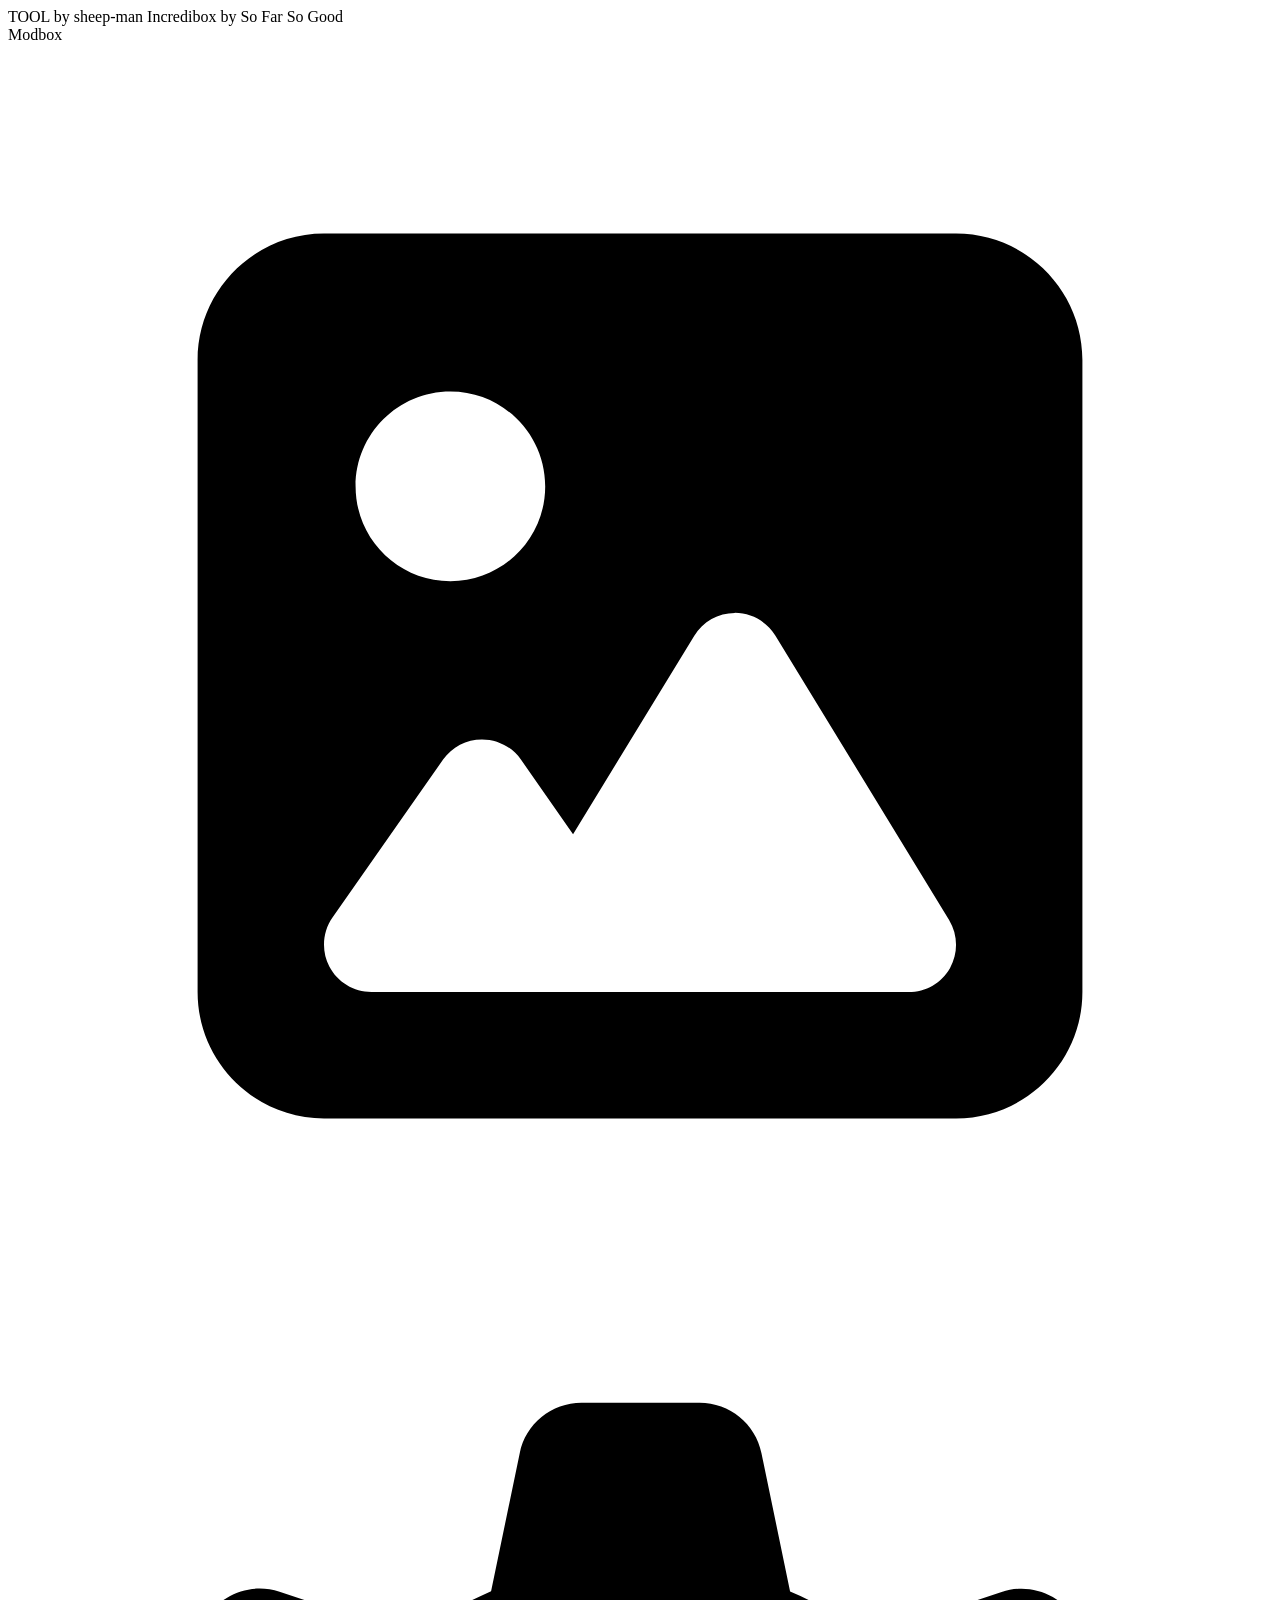
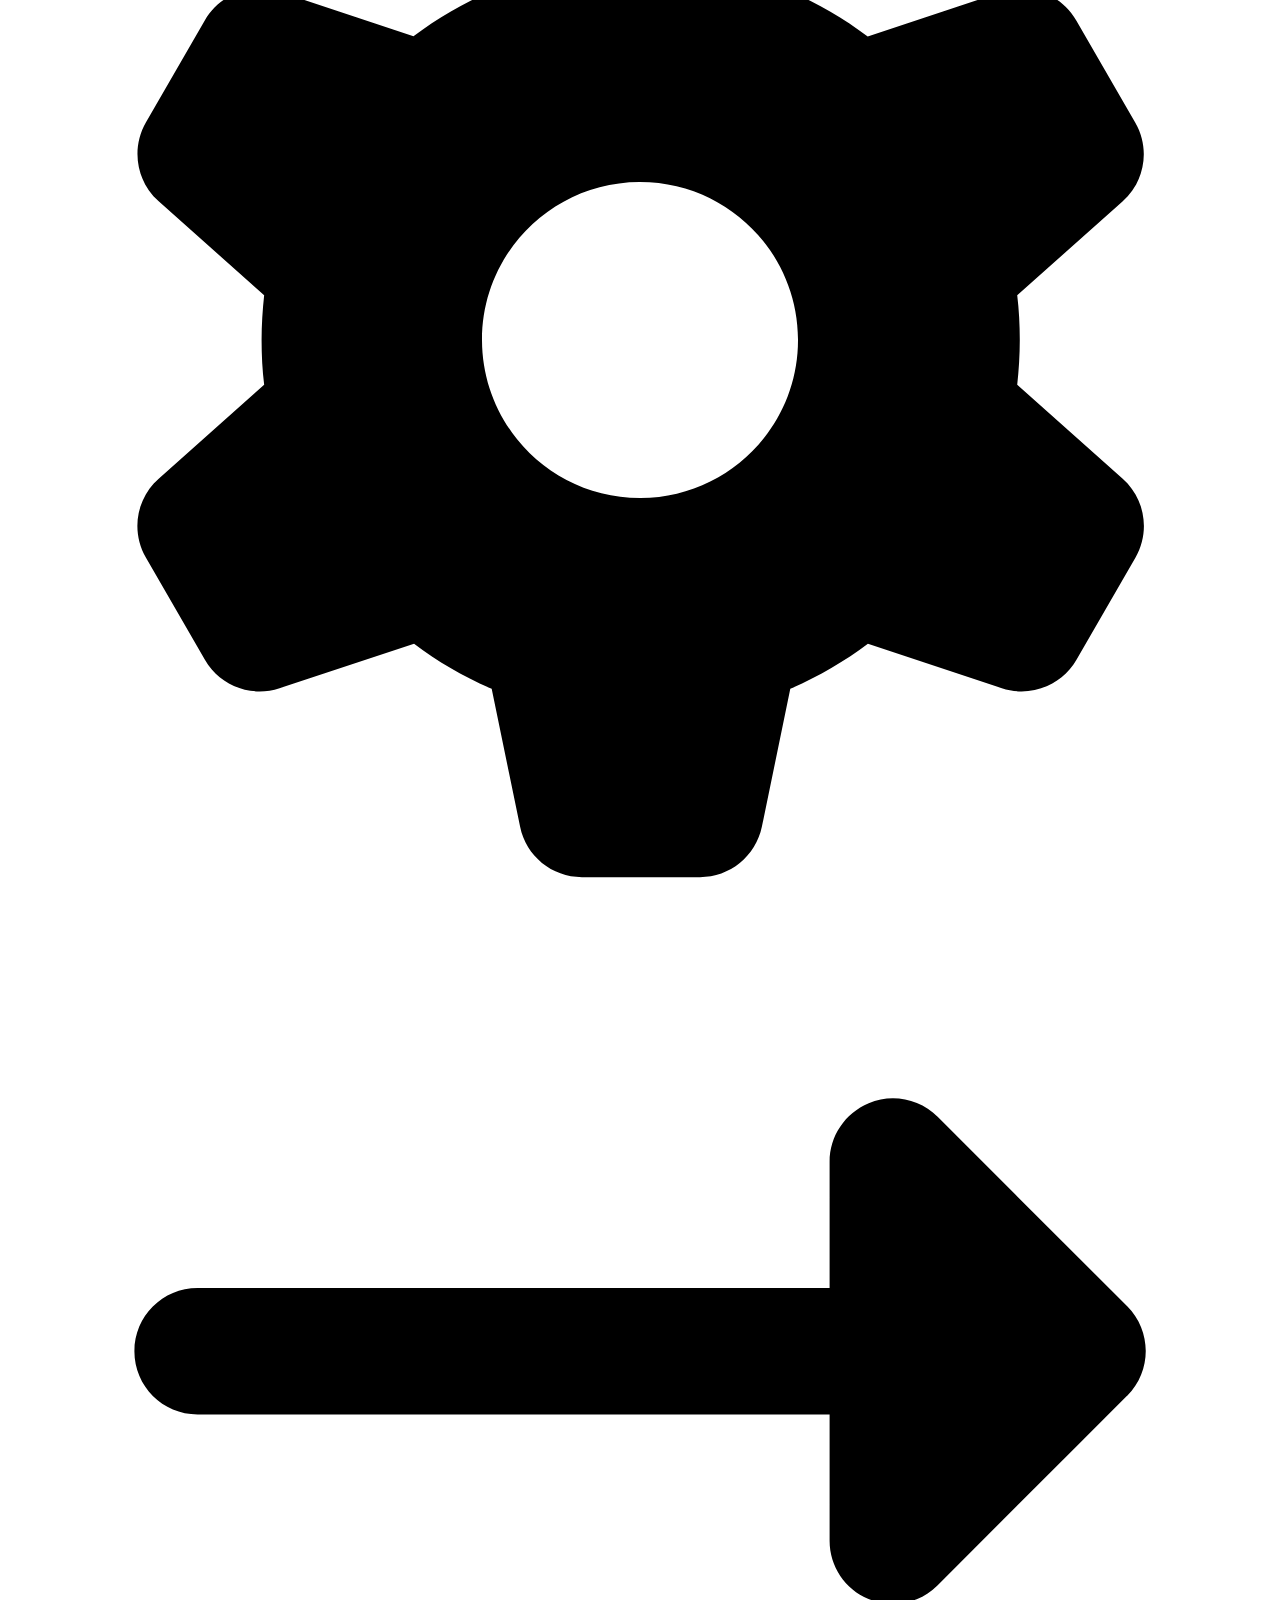
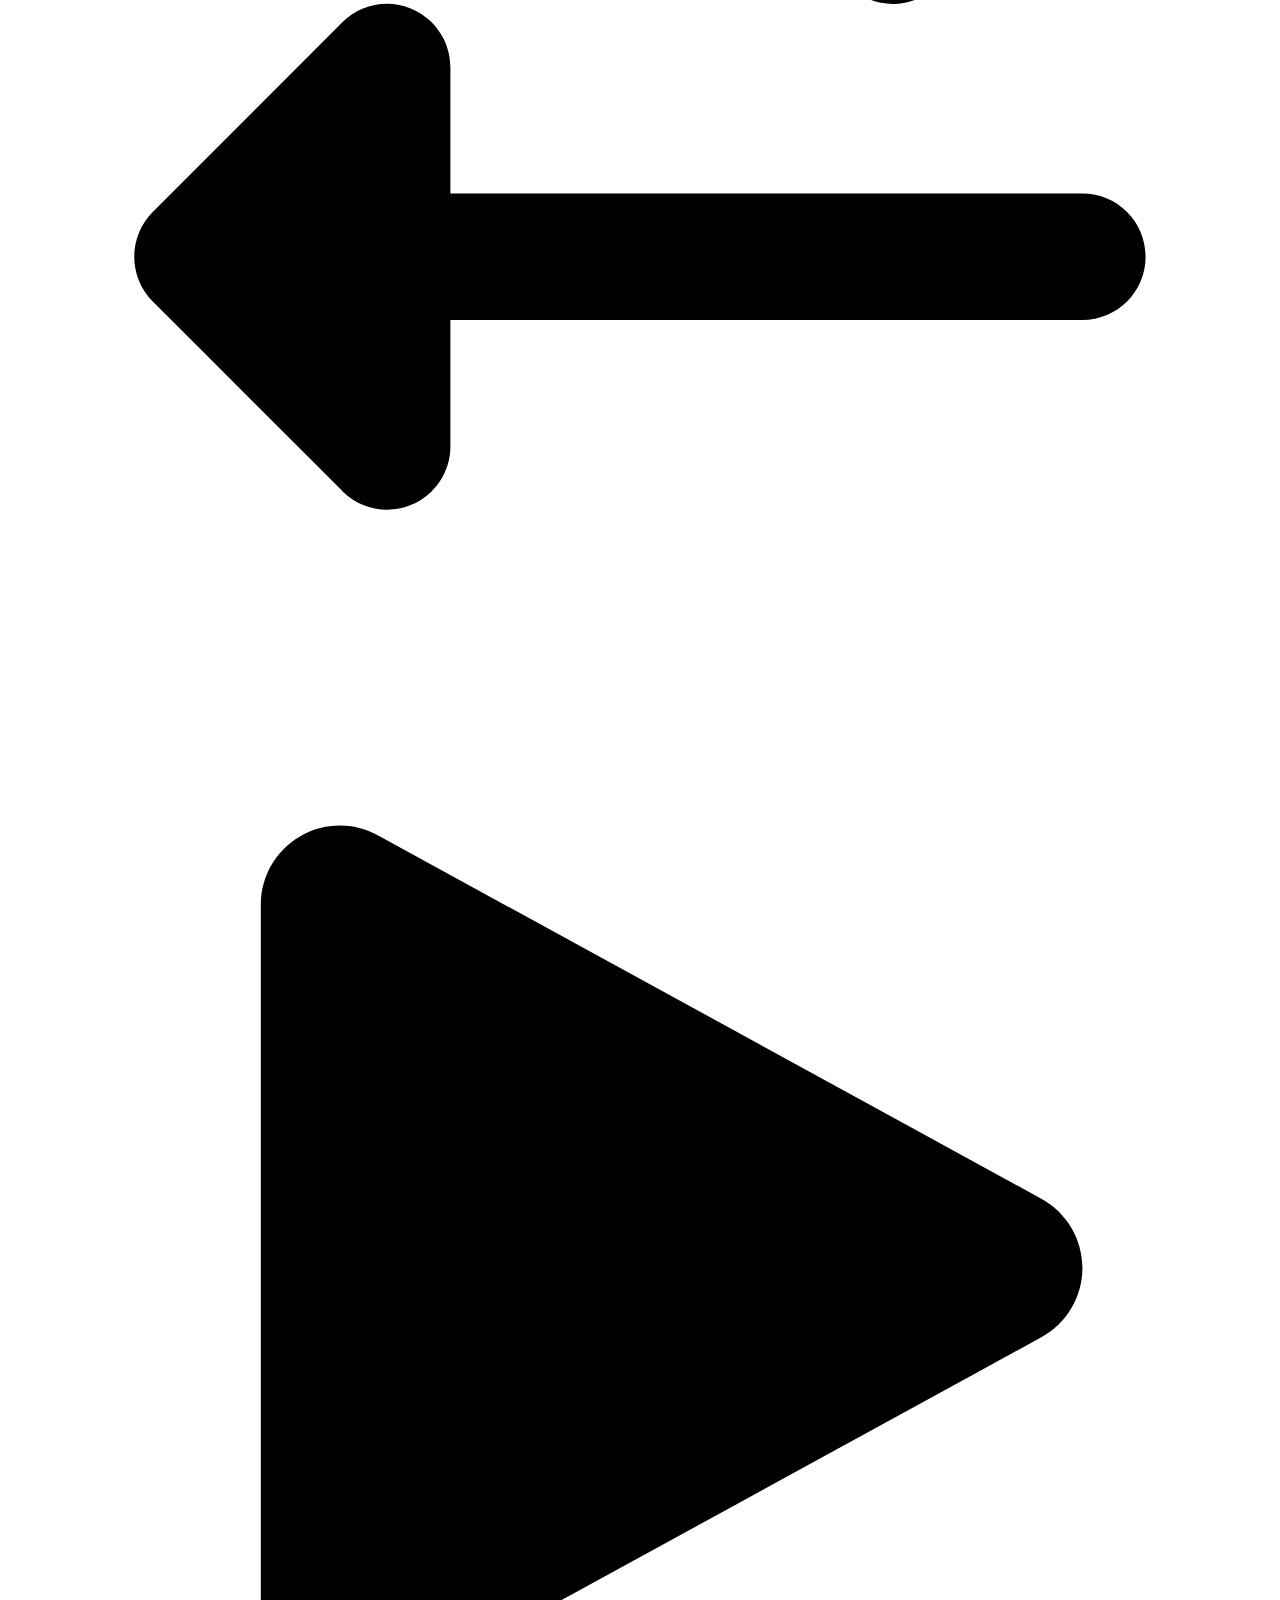
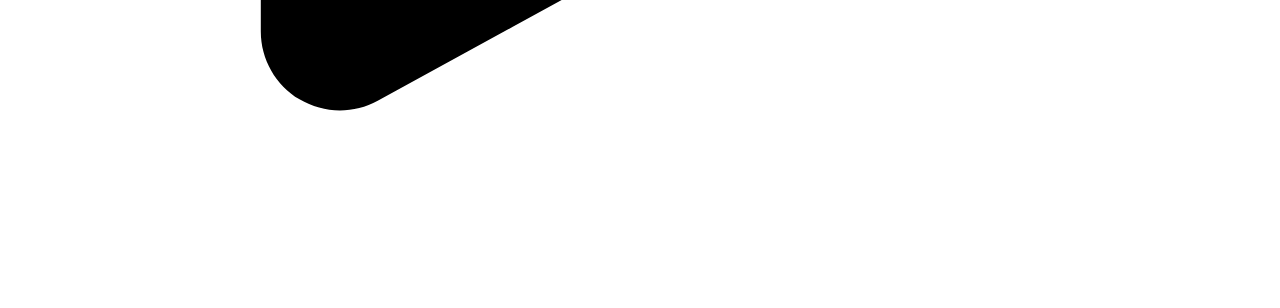
==== tools/colors.html @ 39e355a3 "Rename colors.html to tools/colors.html" ====
<html lang="en">

<head>
    <meta charset="UTF-8">
    <meta name="viewport" content="width=device-width, initial-scale=1.0">
    <title>colors</title>
    <link rel="preconnect" href="https://fonts.googleapis.com">
    <link rel="preconnect" href="https://fonts.gstatic.com" crossorigin>
    <link href="https://fonts.googleapis.com/css2?family=Allan:wght@400;700&display=swap" rel="stylesheet">
    <link rel="stylesheet" href="style-c.css">
</head>

<body>
    <div id="fade"></div>
    <span id="credit">
        TOOL by <span class="color-1">sheep-man</span>
    </span>
    <span id="credit-game">
        Incredibox by <span class="color-1">So Far So Good</span>
    </span>
    <div id="home-screen-img" src="../img/icon.jpg">
        <span id="nome-do-mod">Modbox</span>
    </div>
    <div id="import-img">
        <svg xmlns="http://www.w3.org/2000/svg"
            viewBox="0 0 640 640"><!--!Font Awesome Free v7.3.0 by @fontawesome - https://fontawesome.com License - https://fontawesome.com/license/free Copyright 2026 Fonticons, Inc.-->
            <path
                d="M160 96C124.7 96 96 124.7 96 160L96 480C96 515.3 124.7 544 160 544L480 544C515.3 544 544 515.3 544 480L544 160C544 124.7 515.3 96 480 96L160 96zM224 176C250.5 176 272 197.5 272 224C272 250.5 250.5 272 224 272C197.5 272 176 250.5 176 224C176 197.5 197.5 176 224 176zM368 288C376.4 288 384.1 292.4 388.5 299.5L476.5 443.5C481 450.9 481.2 460.2 477 467.8C472.8 475.4 464.7 480 456 480L184 480C175.1 480 166.8 475 162.7 467.1C158.6 459.2 159.2 449.6 164.3 442.3L220.3 362.3C224.8 355.9 232.1 352.1 240 352.1C247.9 352.1 255.2 355.9 259.7 362.3L286.1 400.1L347.5 299.6C351.9 292.5 359.6 288.1 368 288.1z" />
        </svg>
    </div>
    <div id="config-btn">
        <svg xmlns="http://www.w3.org/2000/svg"
            viewBox="0 0 640 640"><!--!Font Awesome Free v7.3.0 by @fontawesome - https://fontawesome.com License - https://fontawesome.com/license/free Copyright 2026 Fonticons, Inc.-->
            <path
                d="M259.1 73.5C262.1 58.7 275.2 48 290.4 48L350.2 48C365.4 48 378.5 58.7 381.5 73.5L396 143.5C410.1 149.5 423.3 157.2 435.3 166.3L503.1 143.8C517.5 139 533.3 145 540.9 158.2L570.8 210C578.4 223.2 575.7 239.8 564.3 249.9L511 297.3C511.9 304.7 512.3 312.3 512.3 320C512.3 327.7 511.8 335.3 511 342.7L564.4 390.2C575.8 400.3 578.4 417 570.9 430.1L541 481.9C533.4 495 517.6 501.1 503.2 496.3L435.4 473.8C423.3 482.9 410.1 490.5 396.1 496.6L381.7 566.5C378.6 581.4 365.5 592 350.4 592L290.6 592C275.4 592 262.3 581.3 259.3 566.5L244.9 496.6C230.8 490.6 217.7 482.9 205.6 473.8L137.5 496.3C123.1 501.1 107.3 495.1 99.7 481.9L69.8 430.1C62.2 416.9 64.9 400.3 76.3 390.2L129.7 342.7C128.8 335.3 128.4 327.7 128.4 320C128.4 312.3 128.9 304.7 129.7 297.3L76.3 249.8C64.9 239.7 62.3 223 69.8 209.9L99.7 158.1C107.3 144.9 123.1 138.9 137.5 143.7L205.3 166.2C217.4 157.1 230.6 149.5 244.6 143.4L259.1 73.5zM320.3 400C364.5 399.8 400.2 363.9 400 319.7C399.8 275.5 363.9 239.8 319.7 240C275.5 240.2 239.8 276.1 240 320.3C240.2 364.5 276.1 400.2 320.3 400z" />
        </svg>
    </div>
    <div onclick="voltar()" id="trocar-btn">
        <svg xmlns="http://www.w3.org/2000/svg"
            viewBox="0 0 640 640"><!--!Font Awesome Free v7.3.0 by @fontawesome - https://fontawesome.com License - https://fontawesome.com/license/free Copyright 2026 Fonticons, Inc.-->
            <path
                d="M566.6 214.6L470.6 310.6C461.4 319.8 447.7 322.5 435.7 317.5C423.7 312.5 416 300.9 416 288L416 224L96 224C78.3 224 64 209.7 64 192C64 174.3 78.3 160 96 160L416 160L416 96C416 83.1 423.8 71.4 435.8 66.4C447.8 61.4 461.5 64.2 470.7 73.3L566.7 169.3C579.2 181.8 579.2 202.1 566.7 214.6zM169.3 566.6L73.3 470.6C60.8 458.1 60.8 437.8 73.3 425.3L169.3 329.3C178.5 320.1 192.2 317.4 204.2 322.4C216.2 327.4 224 339.1 224 352L224 416L544 416C561.7 416 576 430.3 576 448C576 465.7 561.7 480 544 480L224 480L224 544C224 556.9 216.2 568.6 204.2 573.6C192.2 578.6 178.5 575.8 169.3 566.7z" />
        </svg>
    </div>
    <div id="play-button">
        <svg xmlns="http://www.w3.org/2000/svg"
            viewBox="0 0 640 640"><!--!Font Awesome Free v7.3.0 by @fontawesome - https://fontawesome.com License - https://fontawesome.com/license/free Copyright 2026 Fonticons, Inc.-->
            <path
                d="M187.2 100.9C174.8 94.1 159.8 94.4 147.6 101.6C135.4 108.8 128 121.9 128 136L128 504C128 518.1 135.5 531.2 147.6 538.4C159.7 545.6 174.8 545.9 187.2 539.1L523.2 355.1C536 348.1 544 334.6 544 320C544 305.4 536 291.9 523.2 284.9L187.2 100.9z" />
        </svg>
    </div>
    <div id="config-menu" style="display:none;">
        <div id="tabs">
            <div class="tab selected" data-tab="cores">Colors</div>
            <div class="tab" data-tab="more">More</div>
            <div class="tab" data-tab="import">Import</div>
            <div class="tab" data-tab="export">Export</div>
            <div class="tab" data-tab="credit-tab">Credits</div>
        </div>

        <div id="menu-content">
            <div class="tab-content active" id="cores">

                <div class="linha-cor">
                    <label for="color1">Color 1</label>
                    <button type="button" onclick="pegarCorDaTela(document.getElementById('color1'))">
                        <svg xmlns="http://www.w3.org/2000/svg" viewBox="0 0 640 640">
                            <path
                                d="M405.6 93.2L304 194.8L294.6 185.4C282.1 172.9 261.8 172.9 249.3 185.4C236.8 197.9 236.8 218.2 249.3 230.7L409.3 390.7C421.8 403.2 442.1 403.2 454.6 390.7C467.1 378.2 467.1 357.9 454.6 345.4L445.2 336L546.8 234.4C585.8 195.4 585.8 132.2 546.8 93.3C507.8 54.4 444.6 54.3 405.7 93.3zM119.4 387.3C104.4 402.3 96 422.7 96 443.9L96 486.3L69.4 526.2C60.9 538.9 62.6 555.8 73.4 566.6C84.2 577.4 101.1 579.1 113.8 570.6L153.7 544L196.1 544C217.3 544 237.7 535.6 252.7 520.6L362.1 411.2L316.8 365.9L207.4 475.3C204.4 478.3 200.3 480 196.1 480L160 480L160 443.9C160 439.7 161.7 435.6 164.7 432.6L274.1 323.2L228.8 277.9L119.4 387.3z" />
                        </svg>
                    </button>
                    <input type="color" id="color1" value="#FF0000">
                </div>

                <div class="linha-cor">
                    <label for="color2">Color 2</label>
                    <button type="button" onclick="pegarCorDaTela(document.getElementById('color2'))">
                        <svg xmlns="http://www.w3.org/2000/svg" viewBox="0 0 640 640">
                            <path
                                d="M405.6 93.2L304 194.8L294.6 185.4C282.1 172.9 261.8 172.9 249.3 185.4C236.8 197.9 236.8 218.2 249.3 230.7L409.3 390.7C421.8 403.2 442.1 403.2 454.6 390.7C467.1 378.2 467.1 357.9 454.6 345.4L445.2 336L546.8 234.4C585.8 195.4 585.8 132.2 546.8 93.3C507.8 54.4 444.6 54.3 405.7 93.3zM119.4 387.3C104.4 402.3 96 422.7 96 443.9L96 486.3L69.4 526.2C60.9 538.9 62.6 555.8 73.4 566.6C84.2 577.4 101.1 579.1 113.8 570.6L153.7 544L196.1 544C217.3 544 237.7 535.6 252.7 520.6L362.1 411.2L316.8 365.9L207.4 475.3C204.4 478.3 200.3 480 196.1 480L160 480L160 443.9C160 439.7 161.7 435.6 164.7 432.6L274.1 323.2L228.8 277.9L119.4 387.3z" />
                        </svg>
                    </button>
                    <input type="color" id="color2" value="#FF00F7">
                </div>

                <div class="linha-cor">
                    <label for="color3">Color 3</label>
                    <button type="button" onclick="pegarCorDaTela(document.getElementById('color3'))"><svg
                            xmlns="http://www.w3.org/2000/svg" viewBox="0 0 640 640">
                            <path
                                d="M405.6 93.2L304 194.8L294.6 185.4C282.1 172.9 261.8 172.9 249.3 185.4C236.8 197.9 236.8 218.2 249.3 230.7L409.3 390.7C421.8 403.2 442.1 403.2 454.6 390.7C467.1 378.2 467.1 357.9 454.6 345.4L445.2 336L546.8 234.4C585.8 195.4 585.8 132.2 546.8 93.3C507.8 54.4 444.6 54.3 405.7 93.3zM119.4 387.3C104.4 402.3 96 422.7 96 443.9L96 486.3L69.4 526.2C60.9 538.9 62.6 555.8 73.4 566.6C84.2 577.4 101.1 579.1 113.8 570.6L153.7 544L196.1 544C217.3 544 237.7 535.6 252.7 520.6L362.1 411.2L316.8 365.9L207.4 475.3C204.4 478.3 200.3 480 196.1 480L160 480L160 443.9C160 439.7 161.7 435.6 164.7 432.6L274.1 323.2L228.8 277.9L119.4 387.3z" />
                        </svg></button>
                    <input type="color" id="color3" value="#0400FF">
                </div>

                <div class="linha-cor">
                    <label for="color4">Color 4</label>
                    <button type="button" onclick="pegarCorDaTela(document.getElementById('color4'))"><svg
                            xmlns="http://www.w3.org/2000/svg" viewBox="0 0 640 640">
                            <path
                                d="M405.6 93.2L304 194.8L294.6 185.4C282.1 172.9 261.8 172.9 249.3 185.4C236.8 197.9 236.8 218.2 249.3 230.7L409.3 390.7C421.8 403.2 442.1 403.2 454.6 390.7C467.1 378.2 467.1 357.9 454.6 345.4L445.2 336L546.8 234.4C585.8 195.4 585.8 132.2 546.8 93.3C507.8 54.4 444.6 54.3 405.7 93.3zM119.4 387.3C104.4 402.3 96 422.7 96 443.9L96 486.3L69.4 526.2C60.9 538.9 62.6 555.8 73.4 566.6C84.2 577.4 101.1 579.1 113.8 570.6L153.7 544L196.1 544C217.3 544 237.7 535.6 252.7 520.6L362.1 411.2L316.8 365.9L207.4 475.3C204.4 478.3 200.3 480 196.1 480L160 480L160 443.9C160 439.7 161.7 435.6 164.7 432.6L274.1 323.2L228.8 277.9L119.4 387.3z" />
                        </svg></button>
                    <input type="color" id="color4" value="#00FFF7">
                </div>

                <div class="linha-cor">
                    <label for="color5">Color 5</label>
                    <button type="button" onclick="pegarCorDaTela(document.getElementById('color5'))"><svg
                            xmlns="http://www.w3.org/2000/svg" viewBox="0 0 640 640">
                            <path
                                d="M405.6 93.2L304 194.8L294.6 185.4C282.1 172.9 261.8 172.9 249.3 185.4C236.8 197.9 236.8 218.2 249.3 230.7L409.3 390.7C421.8 403.2 442.1 403.2 454.6 390.7C467.1 378.2 467.1 357.9 454.6 345.4L445.2 336L546.8 234.4C585.8 195.4 585.8 132.2 546.8 93.3C507.8 54.4 444.6 54.3 405.7 93.3zM119.4 387.3C104.4 402.3 96 422.7 96 443.9L96 486.3L69.4 526.2C60.9 538.9 62.6 555.8 73.4 566.6C84.2 577.4 101.1 579.1 113.8 570.6L153.7 544L196.1 544C217.3 544 237.7 535.6 252.7 520.6L362.1 411.2L316.8 365.9L207.4 475.3C204.4 478.3 200.3 480 196.1 480L160 480L160 443.9C160 439.7 161.7 435.6 164.7 432.6L274.1 323.2L228.8 277.9L119.4 387.3z" />
                        </svg></button>
                    <input type="color" id="color5" value="#51FF01">
                </div>

                <div class="linha-cor">
                    <label for="color6">Color 6</label>
                    <button type="button" onclick="pegarCorDaTela(document.getElementById('color6'))"><svg
                            xmlns="http://www.w3.org/2000/svg" viewBox="0 0 640 640">
                            <path
                                d="M405.6 93.2L304 194.8L294.6 185.4C282.1 172.9 261.8 172.9 249.3 185.4C236.8 197.9 236.8 218.2 249.3 230.7L409.3 390.7C421.8 403.2 442.1 403.2 454.6 390.7C467.1 378.2 467.1 357.9 454.6 345.4L445.2 336L546.8 234.4C585.8 195.4 585.8 132.2 546.8 93.3C507.8 54.4 444.6 54.3 405.7 93.3zM119.4 387.3C104.4 402.3 96 422.7 96 443.9L96 486.3L69.4 526.2C60.9 538.9 62.6 555.8 73.4 566.6C84.2 577.4 101.1 579.1 113.8 570.6L153.7 544L196.1 544C217.3 544 237.7 535.6 252.7 520.6L362.1 411.2L316.8 365.9L207.4 475.3C204.4 478.3 200.3 480 196.1 480L160 480L160 443.9C160 439.7 161.7 435.6 164.7 432.6L274.1 323.2L228.8 277.9L119.4 387.3z" />
                        </svg></button>
                    <input type="color" id="color6" value="#FFF200">
                </div>

                <button id="restaurar-cores">Restore colors</button>
                <button id="restaurar-fundo">Restore default image</button>

            </div>
            <div class="tab-content" id="more">
                <h2>More settings</h2>
                <button id="gerar-cores">
                    Generate colors from image
                </button>
                <p id="palette-status"></p>
                <h2>Mod name</h2>
                <input id="nome-do-mod-input" type="text">
            </div>
            <div class="tab-content" id="import">
                <h2>Import colors from app.json</h2>
                <p>
                    Select an <b>app.json</b> file from an Incredibox mod.
                </p>
                <button id="importar-json">
                    Import app.json
                </button>
                <p id="import-status"></p>
                <input type="file" id="import-json-input" accept=".json,application/json" style="display:none;">
            </div>

            <div class="tab-content" id="export">
                <h2>Export colors</h2>
                <p>Copy the code below and paste it into your <code>app.json</code>.</p>

                <textarea id="codigo-export" readonly spellcheck="false"></textarea>

                <button id="copiar-cores">Copy</button>
            </div>

            <div class="tab-content" id="credit-tab">
                <p>Incredibox by <span class="color-1">So Far So Good</span></p>
                <p>Initial color palette from Modbox by <span class="color-1">So Far So Good</span></p>
                <p>Initial background from Modbox by <span class="color-1">So Far So Good</span></p>
                <p>A portion of the "Generate colors from image" system, taken from IncrediboxHEX by <span class="color-1">remmieuwu</span></p>
                <p>Tool by <span class="color-1">Sheep-man</span></p>
            </div>
        </div>
    </div>
    <div id="parte-cinza" style="display: none;"></div>
    <input type="file" id="import-image-input" accept="image/*" style="display:none;">
    <script src="script-c.js"></script>
</body>

</html>
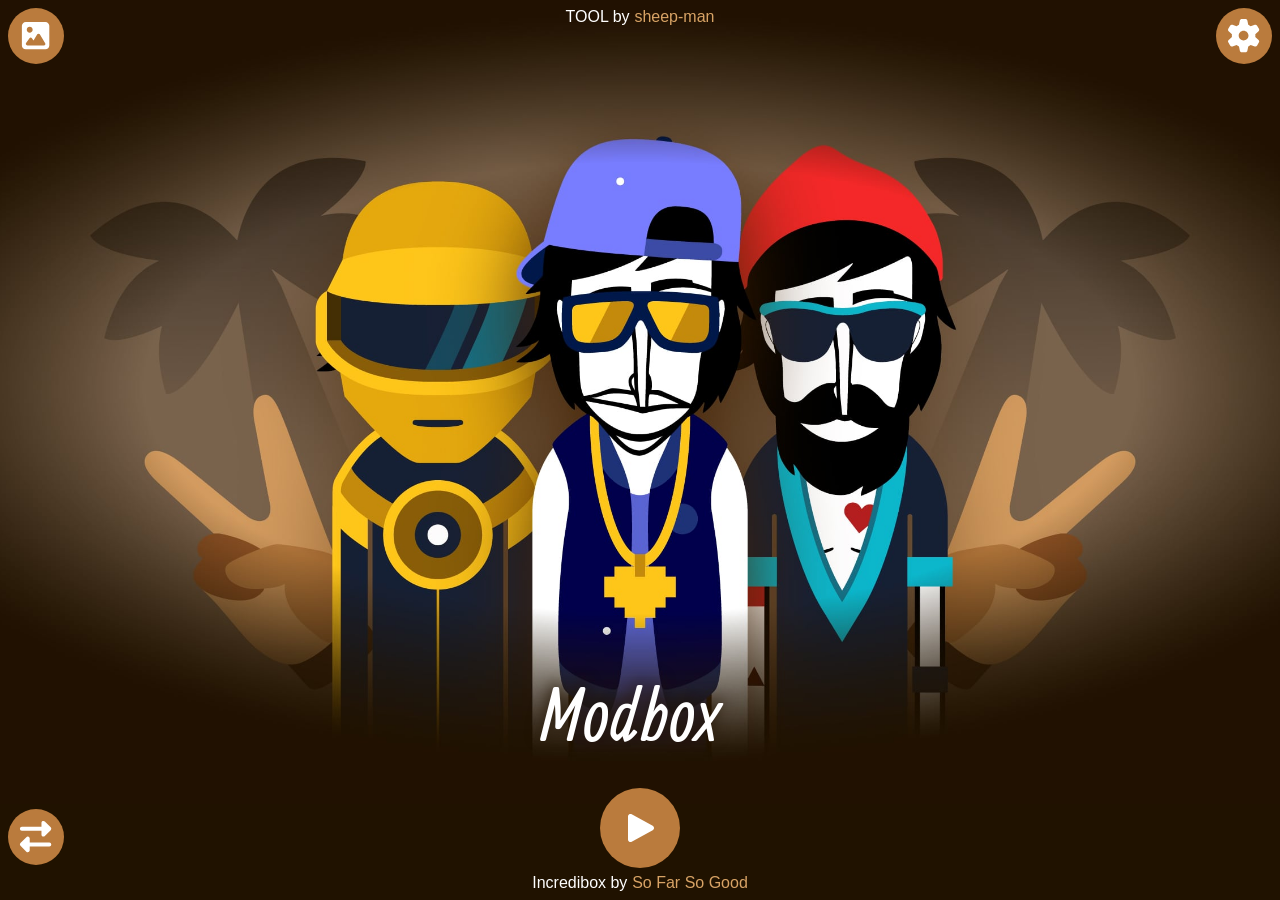
==== commit 38789dca: "new tool added" ====
--- a/tools/colors.html
+++ b/tools/colors.html
@@ -171,4 +171,4 @@
     <script src="script-c.js"></script>
 </body>
 
-</html>
+</html>
--- a/tools/style-c.css
+++ b/tools/style-c.css
@@ -0,0 +1,579 @@
+@import url('https://fonts.googleapis.com/css2?family=Inconsolata:wght@200..900&display=swap');
+
+:root {
+    --color-1: #D8A365;/* texto */
+    --color-2: #BA7B3D;/* cor principal */
+    --color-3: #A16224;/* alguns botoes, como o de pesquisa no incredimods */
+    --color-4: #6A3501;/* quando os botoes com a cor principal estiver hover */
+    --color-5: #422101;/* categoria selecionada na aba incredimods */
+    --color-6: #201200;/* fundo */
+}
+
+body,
+html {
+    background-color: var(--color-6);
+    font-family: Arial, Helvetica, sans-serif;
+}
+
+body {
+    display: flex;
+    justify-content: center;
+    align-items: center;
+    align-content: center;
+}
+
+#play-button {
+    display: flex;
+    position: fixed;
+    justify-content: center;
+    align-items: center;
+    align-content: center;
+    bottom: 2rem;
+    left: calc(50% - calc(5rem / 2));
+    height: 5rem;
+    width: 5rem;
+    border-radius: 50%;
+    cursor: pointer;
+    background-color: var(--color-2);
+    transition: all 0.15s;
+}
+
+#play-button:hover {
+    transition: all 0.15s;
+    background-color: var(--color-4);
+}
+
+#play-button svg {
+    fill: white;
+    height: 50%;
+}
+
+#credit {
+    display: flex;
+    flex-direction: row;
+    position: fixed;
+    top: 0.5rem;
+    width: 100%;
+    justify-content: center;
+    text-align: center;
+    z-index: 1;
+    color: white;
+    user-select: none;
+}
+#credit-game {
+    display: flex;
+    flex-direction: row;
+    position: fixed;
+    bottom: 0.5rem;
+    width: 100%;
+    justify-content: center;
+    text-align: center;
+    z-index: 1;
+    color: white;
+    user-select: none;
+}
+.color-1 {
+    margin-left: 0.3rem;
+    color: var(--color-1);
+}
+
+.allan-regular {
+    font-family: "Allan", serif;
+    font-weight: 400;
+    font-style: normal;
+}
+
+.allan-bold {
+    font-family: "Allan", serif;
+    font-weight: 700;
+    font-style: normal;
+}
+
+#home-screen-img {
+    top: 0;
+    display: flex;
+    position: fixed;
+    width: calc(100%);
+    height: calc(100% - 6rem);
+    z-index: 0;
+    background-color: black;
+    background-image: url('../img/home-screen.jpg');
+    background-size: auto 100%;
+    background-position: center;
+}
+
+#import-img {
+    display: flex;
+    position: fixed;
+    justify-content: center;
+    align-items: center;
+    align-content: center;
+    top: 0.5rem;
+    left: 0.5rem;
+    height: 3.5rem;
+    width: 3.5rem;
+    border-radius: 50%;
+    cursor: pointer;
+    background-color: var(--color-2);
+    transition: all 0.15s;
+    z-index: 2;
+}
+
+#import-img:hover {
+    transition: all 0.15s;
+    background-color: var(--color-4);
+}
+
+#import-img svg {
+    fill: white;
+    height: 70%;
+}
+
+#config-btn {
+    display: flex;
+    position: fixed;
+    justify-content: center;
+    align-items: center;
+    align-content: center;
+    top: 0.5rem;
+    right: 0.5rem;
+    height: 3.5rem;
+    width: 3.5rem;
+    border-radius: 50%;
+    cursor: pointer;
+    background-color: var(--color-2);
+    transition: all 0.15s;
+    z-index: 2;
+}
+
+#config-btn:hover {
+    transition: all 0.15s;
+    background-color: var(--color-4);
+}
+
+#config-btn svg {
+    fill: white;
+    height: 70%;
+}
+
+#nome-do-mod {
+    display: flex;
+    width: calc(100% - 1rem);
+    justify-content: center;
+    position: fixed;
+    bottom: 9rem;
+    color: white;
+    text-align: center;
+    font-size: 4.6rem;
+    letter-spacing: 0.1rem;
+    text-shadow: 0px -5px 15px var(--color-6);
+    font-family: "Allan", serif;
+    font-weight: 400;
+    margin: 0;
+    user-select: none;
+    font-style: normal;
+}
+
+#parte-cinza {
+    display: flex;
+    z-index: 99;
+    position: fixed;
+    width: 100%;
+    height: 100%;
+    background-color: rgba(190, 190, 190, 0.307);
+}
+
+#config-menu {
+    position: fixed;
+    width: fit-content;
+    height: fit-content;
+    min-height: 10rem;
+    display: flex;
+    justify-content: center;
+    align-content: center;
+    flex-direction: column;
+    z-index: 100;
+    transition: all 0.3s;
+    user-select: none;
+}
+
+#config-menu #tabs {
+    display: flex;
+    flex-direction: row;
+    width: fit-content;
+    border-radius: 0.4rem 0.4rem 0 0;
+    background-color: var(--color-4);
+}
+
+#config-menu #tabs .tab {
+    border-radius: 0.4rem 0.4rem 0 0;
+    min-width: 6rem;
+    text-align: center;
+    justify-content: center;
+    align-items: center;
+    align-content: center;
+    height: 3rem;
+    color: var(--color-1);
+    cursor: pointer;
+    background-color: var(--color-4);
+}
+
+#config-menu #menu-content {
+    background-color: black;
+    color: white;
+    min-height: 10rem;
+    padding: 0.5rem;
+    border-radius: 0 0.4rem 0.4rem 0.4rem;
+}
+
+#config-menu #tabs .tab.selected {
+    border-radius: 0.4rem 0.4rem 0 0;
+    min-width: 6rem;
+    text-align: center;
+    justify-content: center;
+    align-items: center;
+    align-content: center;
+    height: 3rem;
+    cursor: pointer;
+    background-color: var(--color-2);
+    color: white;
+}
+
+#menu-content label {
+    width: 100%;
+    display: flex;
+    justify-content: space-between;
+    align-items: center;
+    margin-bottom: .7rem;
+    color: white;
+    gap: 1rem;
+}
+
+#menu-content input[type="color"] {
+    width: 45px;
+    height: 45px;
+    border: none;
+    border-radius: 8px;
+    background: none;
+    cursor: pointer;
+}
+
+#menu-content input[type="color"]::-webkit-color-swatch {
+    border: none;
+    border-radius: 8px;
+}
+
+#menu-content input[type="color"]::-webkit-color-swatch-wrapper {
+    padding: 0;
+}
+
+#restaurar-cores {
+    width: 100%;
+    margin-top: 1rem;
+    padding: 0.7rem 1rem;
+    border: none;
+    border-radius: 0.4rem;
+    background-color: var(--color-2);
+    color: white;
+    font-size: 1rem;
+    cursor: pointer;
+    transition: background-color 0.2s, transform 0.1s;
+}
+
+#restaurar-cores:hover {
+    background-color: var(--color-4);
+}
+
+#restaurar-cores:active {
+    transform: scale(0.97);
+}
+
+#restaurar-cores:focus {
+    outline: 2px solid var(--color-5);
+    outline-offset: 2px;
+}
+
+#restaurar-fundo {
+    font-size: 1rem;
+    width: 100%;
+    margin-top: .7rem;
+    padding: .7rem;
+    border: none;
+    border-radius: .4rem;
+    background: var(--color-2);
+    color: white;
+    cursor: pointer;
+    transition: .2s;
+}
+
+#restaurar-fundo:hover {
+    background: var(--color-4);
+}
+
+.tab-content {
+    display: none;
+}
+
+.tab-content.active {
+    display: block;
+}
+
+#tabs {
+    display: flex;
+}
+
+.tab,
+.selected {
+    user-select: none;
+    transition: .2s;
+}
+
+.tab:hover {
+    background: var(--color-2);
+    color: white;
+}
+
+#importar-json {
+    width: 100%;
+    margin-top: 1rem;
+    padding: .7rem;
+    font-size: 1rem;
+    border: none;
+    border-radius: .4rem;
+    background: var(--color-2);
+    color: white;
+    cursor: pointer;
+    transition: .2s;
+}
+
+#importar-json:hover {
+    background: var(--color-4);
+}
+
+#import-status {
+    margin-top: .8rem;
+    font-weight: normal;
+    word-break: break-word;
+}
+
+#gerar-cores {
+    width: 100%;
+    margin-top: 1rem;
+    padding: .75rem 1rem;
+    border: none;
+    border-radius: .4rem;
+    background-color: var(--color-2);
+    color: white;
+    font-weight: normal;
+    cursor: pointer;
+    font-size: 1rem;
+    transition:
+        background-color .2s,
+        transform .1s;
+}
+
+#gerar-cores:hover {
+    background-color: var(--color-4);
+}
+
+#gerar-cores:active {
+    transform: scale(.98);
+}
+
+#gerar-cores:focus {
+    outline: 2px solid var(--color-5);
+    outline-offset: 2px;
+}
+
+#palette-status {
+    margin-top: .8rem;
+    text-align: center;
+    font-size: .95rem;
+    font-weight: normal;
+    color: white;
+    min-height: 1.2rem;
+}
+#cores label button {
+    display: flex;
+    justify-content: center;
+    align-items: center;
+
+    width: 36px;
+    height: 36px;
+    padding: 0;
+
+    border: none;
+    border-radius: 8px;
+    background: var(--color-2);
+    cursor: pointer;
+
+    flex-shrink: 0;
+    transition: .2s;
+}
+#cores label button svg {
+    width: 18px;
+    height: 18px;
+    fill: white;
+}
+
+#cores label button:hover {
+    background-color: var(--color-4);
+}
+
+#cores label button:active {
+    transform: scale(.98);
+}
+
+#cores label button:focus {
+    outline: 2px solid var(--color-5);
+    outline-offset: 2px;
+}
+#nome-do-mod-input {
+    display: flex;
+    width: 100%;
+    margin-top: 1rem;
+    padding: .75rem 1rem;
+    border: none;
+    border-radius: .4rem;
+    border: 3px solid var(--color-2);
+    background-color: transparent;
+    color: white;
+    font-size: 1rem;
+    outline: none;
+}
+#codigo-export{
+    width:100%;
+    height:180px;
+    background:#1e1e1e;
+    color:#d4d4d4;
+    border:3px solid #444;
+    border-radius:8px;
+    padding:12px;
+    font-family: "Inconsolata", monospace;
+    resize: none;
+    font-size:14px;
+    box-sizing:border-box;
+    outline:none;
+}
+#codigo-export::selection {
+    background: var(--color-2);
+    color: white;
+}
+#codigo-export:focus{
+    border-color: var(--color-2);
+}
+
+#copiar-cores{
+    display: flex;
+    width: 50%;
+    height: 1rem;
+    margin-top: 1rem;
+    padding: .75rem 1rem;
+    border: none;
+    border-radius: .4rem;
+    background-color: var(--color-2);
+    color: white;
+    
+    font-size: 1rem;
+    font-weight: normal;
+    cursor: pointer;
+    font-size: 1rem;
+    justify-content: center;
+    align-items: center;
+    box-sizing: fit-content;
+    transition:
+        background-color .2s,
+        transform .1s;
+    margin-top:10px;
+}
+
+#copiar-cores:hover {
+    background-color: var(--color-4);
+}
+
+#copiar-cores:active {
+    transform: scale(.98);
+}
+
+#copiar-cores:focus {
+    outline: 2px solid var(--color-5);
+    outline-offset: 2px;
+}
+*::selection {
+    background: var(--color-2);
+    color: white;
+}
+.linha-cor{
+    display:flex;
+    align-items:center;
+    gap:10px;
+    margin-bottom:.7rem;
+}
+
+.linha-cor label{
+    flex:1;
+    color:white;
+}
+
+.linha-cor button{
+    width:36px;
+    height:36px;
+    padding:0;
+    display:flex;
+    justify-content:center;
+    align-items:center;
+    flex-shrink:0;
+    background:var(--color-2);
+    border:none;
+    border-radius:8px;
+    cursor:pointer;
+}
+
+.linha-cor button svg{
+    width:18px;
+    height:18px;
+}
+
+.linha-cor input[type="color"]{
+    width:45px;
+    height:45px;
+}
+#trocar-btn {
+    display: flex;
+    position: fixed;
+    justify-content: center;
+    align-items: center;
+    align-content: center;
+    bottom: 2.2rem;
+    left: 0.5rem;
+    height: 3.5rem;
+    width: 3.5rem;
+    border-radius: 50%;
+    cursor: pointer;
+    background-color: var(--color-2);
+    transition: all 0.15s;
+    z-index: 2;
+}
+
+#trocar-btn:hover {
+    transition: all 0.15s;
+    background-color: var(--color-4);
+}
+
+#trocar-btn svg {
+    fill: white;
+    height: 70%;
+}
+#fade{
+    position: fixed;
+    inset: 0;
+    background: black;
+    z-index: 9999;
+    opacity: 1;
+    pointer-events: none;
+    transition: opacity 1s ease;
+}
+
+#fade.fade-out{
+    opacity: 0;
+}
